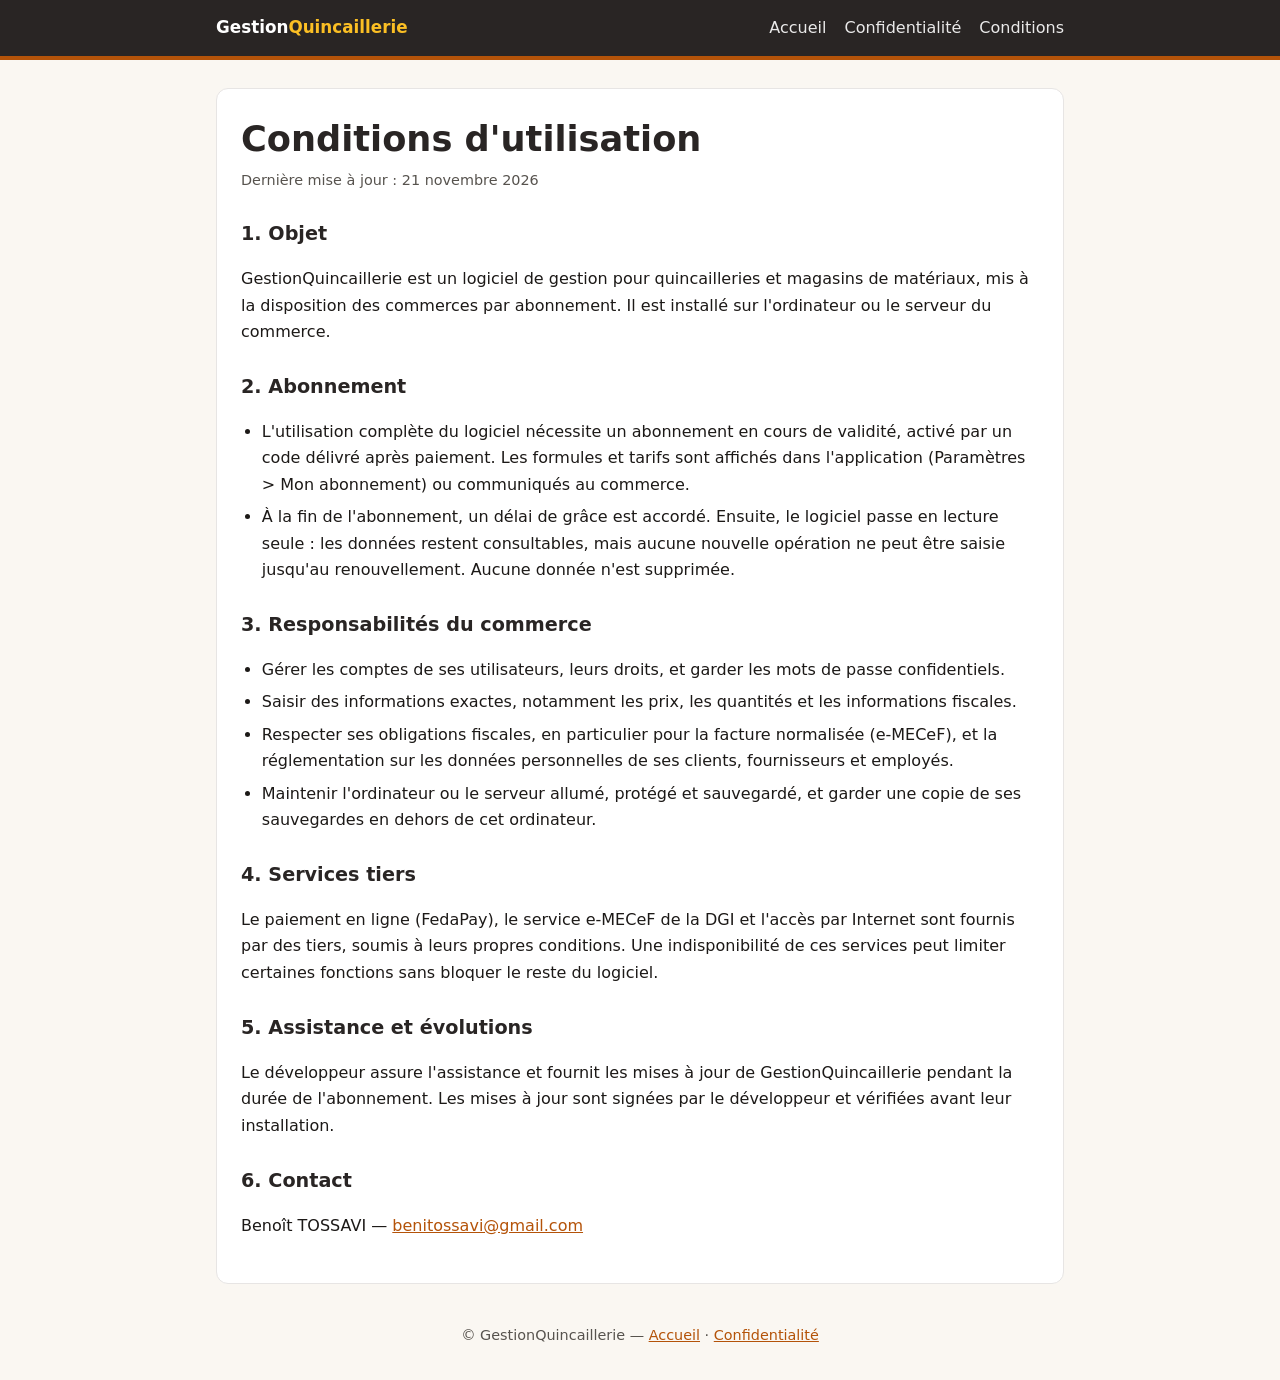
==== conditions.html @ a202b2f4 "Add files via upload" ====
<!doctype html>
<html lang="fr">
<head>
<meta charset="utf-8">
<meta name="viewport" content="width=device-width, initial-scale=1">
<title>GestionQuincaillerie — Conditions d'utilisation</title>
<meta name="description" content="Conditions d'utilisation du logiciel GestionQuincaillerie.">
<link rel="stylesheet" href="style.css">
</head>
<body>
<header><div class="bloc">
  <a class="marque" href="index.html">Gestion<span>Quincaillerie</span></a>
  <nav><a href="index.html">Accueil</a><a href="confidentialite.html">Confidentialité</a><a href="conditions.html">Conditions</a></nav>
</div></header>
<main><div class="carte">
  <h1>Conditions d'utilisation</h1>
  <p class="maj">Dernière mise à jour : 21 novembre 2026</p>

  <h2>1. Objet</h2>
  <p>GestionQuincaillerie est un logiciel de gestion pour quincailleries et magasins de matériaux, mis à la
     disposition des commerces par abonnement. Il est installé sur l'ordinateur ou le serveur du commerce.</p>

  <h2>2. Abonnement</h2>
  <ul>
    <li>L'utilisation complète du logiciel nécessite un abonnement en cours de validité, activé par un code
        délivré après paiement. Les formules et tarifs sont affichés dans l'application
        (Paramètres &gt; Mon abonnement) ou communiqués au commerce.</li>
    <li>À la fin de l'abonnement, un délai de grâce est accordé. Ensuite, le logiciel passe en lecture seule :
        les données restent consultables, mais aucune nouvelle opération ne peut être saisie jusqu'au
        renouvellement. Aucune donnée n'est supprimée.</li>
  </ul>

  <h2>3. Responsabilités du commerce</h2>
  <ul>
    <li>Gérer les comptes de ses utilisateurs, leurs droits, et garder les mots de passe confidentiels.</li>
    <li>Saisir des informations exactes, notamment les prix, les quantités et les informations fiscales.</li>
    <li>Respecter ses obligations fiscales, en particulier pour la facture normalisée (e-MECeF), et la
        réglementation sur les données personnelles de ses clients, fournisseurs et employés.</li>
    <li>Maintenir l'ordinateur ou le serveur allumé, protégé et sauvegardé, et garder une copie de ses
        sauvegardes en dehors de cet ordinateur.</li>
  </ul>

  <h2>4. Services tiers</h2>
  <p>Le paiement en ligne (FedaPay), le service e-MECeF de la DGI et l'accès par Internet sont fournis par des
     tiers, soumis à leurs propres conditions. Une indisponibilité de ces services peut limiter certaines
     fonctions sans bloquer le reste du logiciel.</p>

  <h2>5. Assistance et évolutions</h2>
  <p>Le développeur assure l'assistance et fournit les mises à jour de GestionQuincaillerie pendant la durée
     de l'abonnement. Les mises à jour sont signées par le développeur et vérifiées avant leur installation.</p>

  <h2>6. Contact</h2>
  <p>Benoît TOSSAVI — <a href="mailto:benitossavi@gmail.com">benitossavi@gmail.com</a></p>
</div></main>
<footer>© GestionQuincaillerie — <a href="index.html">Accueil</a> · <a href="confidentialite.html">Confidentialité</a></footer>
</body>
</html>
---- style.css ----
/* Site public GestionQuincaillerie (GitHub Pages) */
:root {
    --primaire: #b45309;
    --primaire-fonce: #78350f;
    --entete: #292524;
    --fond: #faf7f2;
    --carte: #ffffff;
    --tuile: #fdf6ef;
    --texte: #1c1917;
    --discret: #57534e;
    --bordure: #e7e5e4;
}
* { box-sizing: border-box; }
html { -webkit-text-size-adjust: 100%; }
body {
    margin: 0;
    background: var(--fond);
    color: var(--texte);
    font: 16px/1.65 "Segoe UI", system-ui, -apple-system, Roboto, Arial, sans-serif;
}
a { color: var(--primaire); }
a:hover { color: var(--primaire-fonce); }

header { background: var(--entete); border-bottom: 4px solid var(--primaire); }
header .bloc {
    max-width: 880px; margin: 0 auto; padding: 14px 16px;
    display: flex; align-items: center; justify-content: space-between; gap: 12px; flex-wrap: wrap;
}
header a { color: #fff; text-decoration: none; }
header .marque { font-weight: 700; font-size: 1.05rem; }
header .marque span { color: #fbbf24; }
header nav { display: flex; gap: 18px; flex-wrap: wrap; }
header nav a { opacity: .9; }
header nav a:hover { opacity: 1; color: #fbbf24; }

main { max-width: 880px; margin: 0 auto; padding: 28px 16px 8px; }
.carte {
    background: var(--carte); border: 1px solid var(--bordure); border-radius: 12px;
    padding: 28px 24px; margin-bottom: 22px;
}
h1 { font-size: clamp(1.6rem, 4vw, 2.2rem); line-height: 1.25; margin: 0 0 16px; color: var(--entete); }
h2 { font-size: 1.2rem; margin: 26px 0 8px; color: var(--entete); }
.carte > h2:first-child { margin-top: 0; }
.accroche { font-size: 1.05rem; color: var(--discret); margin-top: 0; }
.maj { color: var(--discret); font-size: .9rem; margin-top: -8px; }

.grille { display: grid; grid-template-columns: repeat(auto-fill, minmax(230px, 1fr)); gap: 14px; margin-top: 20px; }
.grille > div { background: var(--tuile); border-radius: 10px; padding: 14px 16px; border-left: 4px solid var(--primaire); }
.grille b { color: var(--entete); }

ul { padding-left: 1.3rem; }
li { margin-bottom: 6px; }

footer { text-align: center; color: var(--discret); font-size: .9rem; padding: 10px 16px 32px; }
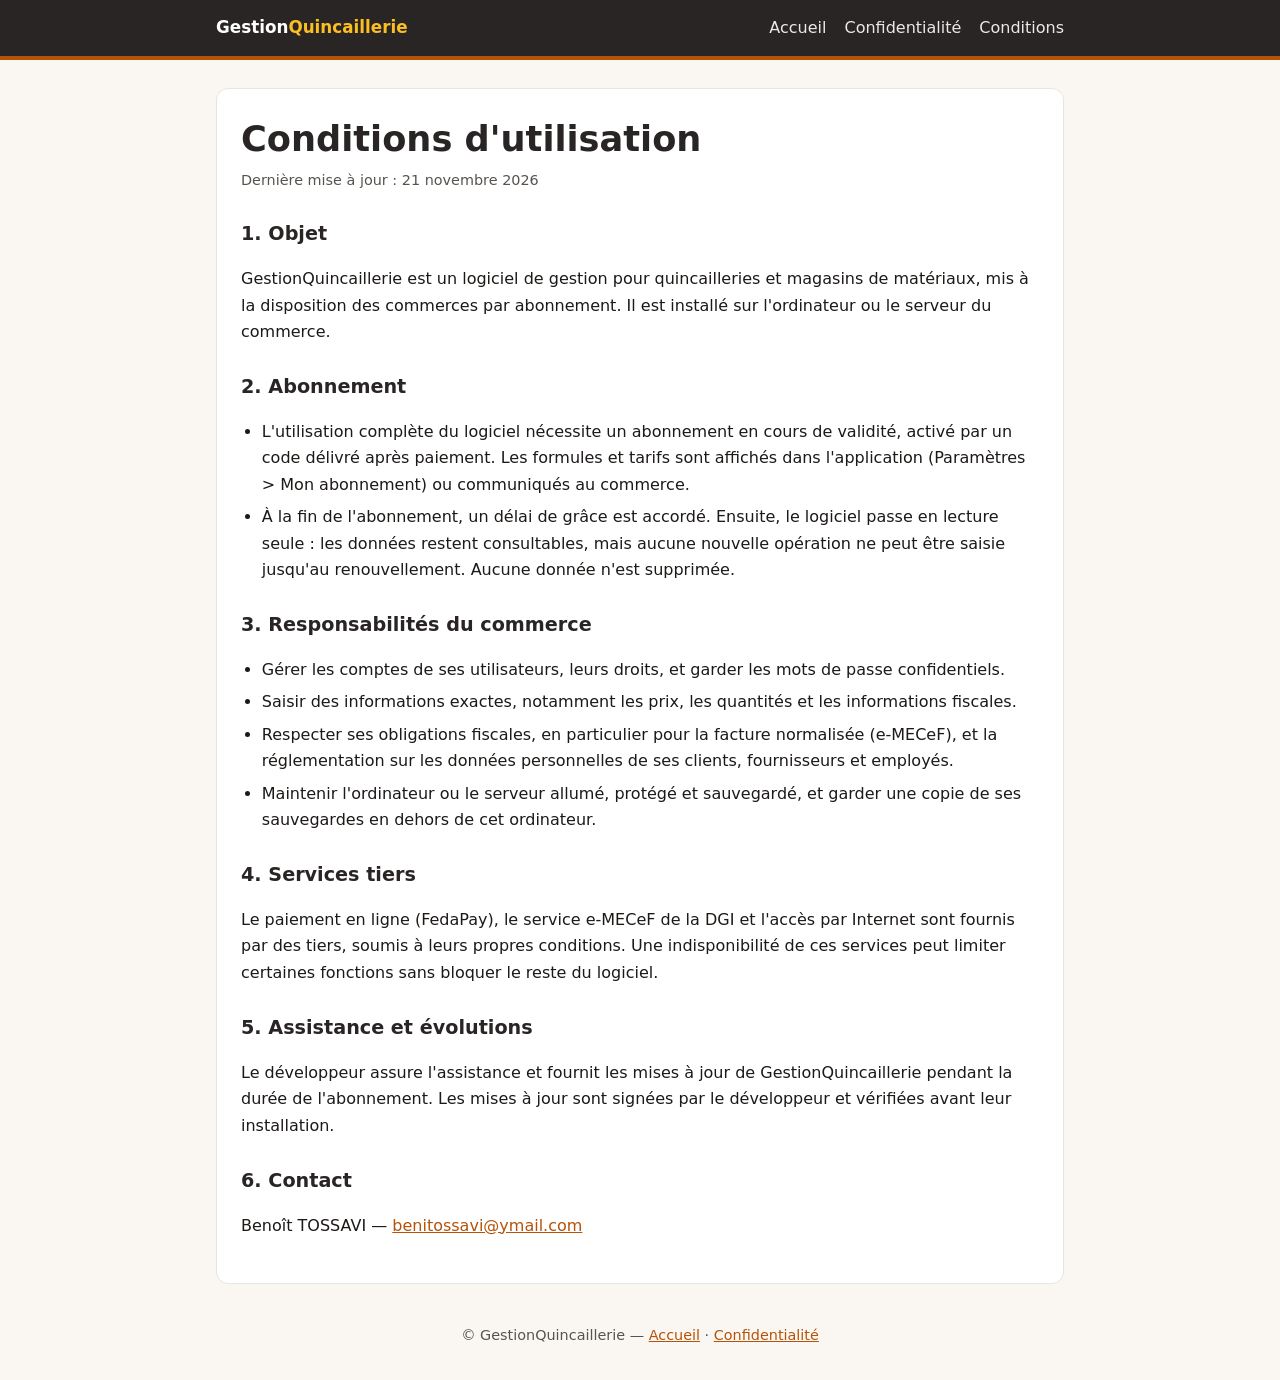
==== commit 60909162: "Add files via upload" ====
--- a/conditions.html
+++ b/conditions.html
@@ -50,7 +50,7 @@
      de l'abonnement. Les mises à jour sont signées par le développeur et vérifiées avant leur installation.</p>
 
   <h2>6. Contact</h2>
-  <p>Benoît TOSSAVI — <a href="mailto:benitossavi@gmail.com">benitossavi@gmail.com</a></p>
+  <p>Benoît TOSSAVI — <a href="mailto:benitossavi@ymail.com">benitossavi@ymail.com</a></p>
 </div></main>
 <footer>© GestionQuincaillerie — <a href="index.html">Accueil</a> · <a href="confidentialite.html">Confidentialité</a></footer>
 </body>
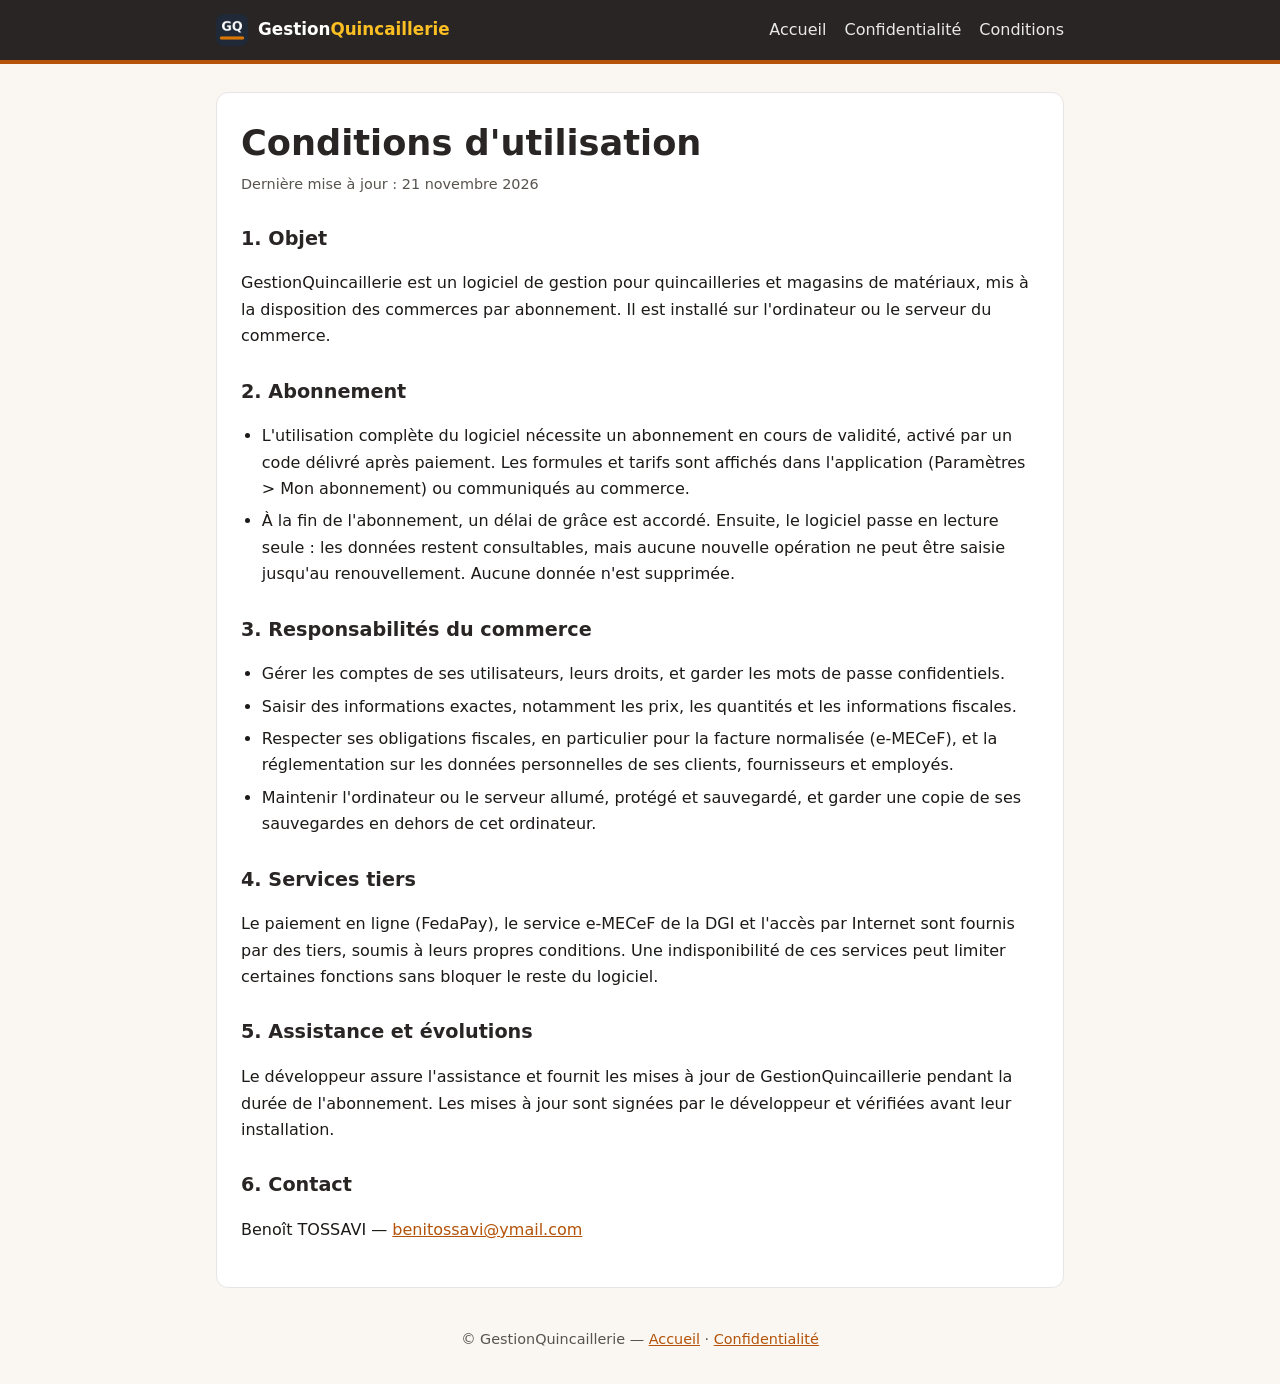
==== commit 5aaf56f8: "Add files via upload" ====
--- a/conditions.html
+++ b/conditions.html
@@ -5,11 +5,14 @@
 <meta name="viewport" content="width=device-width, initial-scale=1">
 <title>GestionQuincaillerie — Conditions d'utilisation</title>
 <meta name="description" content="Conditions d'utilisation du logiciel GestionQuincaillerie.">
+<link rel="icon" href="favicon.ico" sizes="any">
+<link rel="icon" type="image/png" href="favicon.png">
+<link rel="apple-touch-icon" href="apple-touch-icon.png">
 <link rel="stylesheet" href="style.css">
 </head>
 <body>
 <header><div class="bloc">
-  <a class="marque" href="index.html">Gestion<span>Quincaillerie</span></a>
+  <a class="marque" href="index.html"><img src="logo.png" alt="">Gestion<span>Quincaillerie</span></a>
   <nav><a href="index.html">Accueil</a><a href="confidentialite.html">Confidentialité</a><a href="conditions.html">Conditions</a></nav>
 </div></header>
 <main><div class="carte">
--- a/style.css
+++ b/style.css
@@ -27,7 +27,8 @@
     display: flex; align-items: center; justify-content: space-between; gap: 12px; flex-wrap: wrap;
 }
 header a { color: #fff; text-decoration: none; }
-header .marque { font-weight: 700; font-size: 1.05rem; }
+header .marque { font-weight: 700; font-size: 1.05rem; display: inline-flex; align-items: center; }
+header .marque img { width: 32px; height: 32px; border-radius: 7px; margin-right: 10px; }
 header .marque span { color: #fbbf24; }
 header nav { display: flex; gap: 18px; flex-wrap: wrap; }
 header nav a { opacity: .9; }
